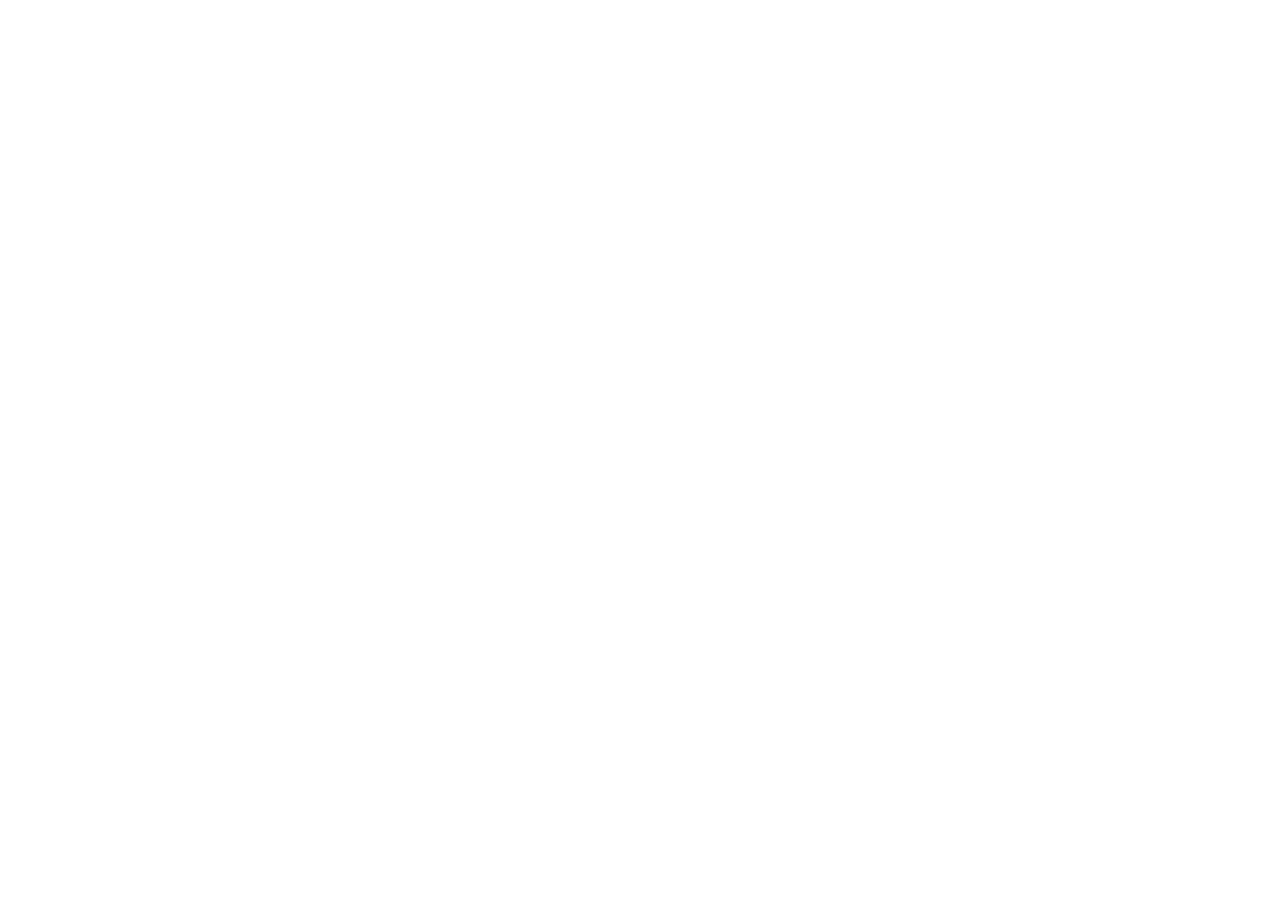
==== index.html @ 3a425319 "add code" ====
<!DOCTYPE html>
<html lang="en">
<head>
    <meta charset="UTF-8">
    <meta http-equiv="X-UA-Compatible" content="IE=edge">
    <meta name="viewport" content="width=device-width, initial-scale=1.0">
    <title>Assignment 2</title>
    <!-- --------
        Css link   
    --------------->
    <link rel="stylesheet" href="styles.css">
</head>
<body>
    
</body>
</html>
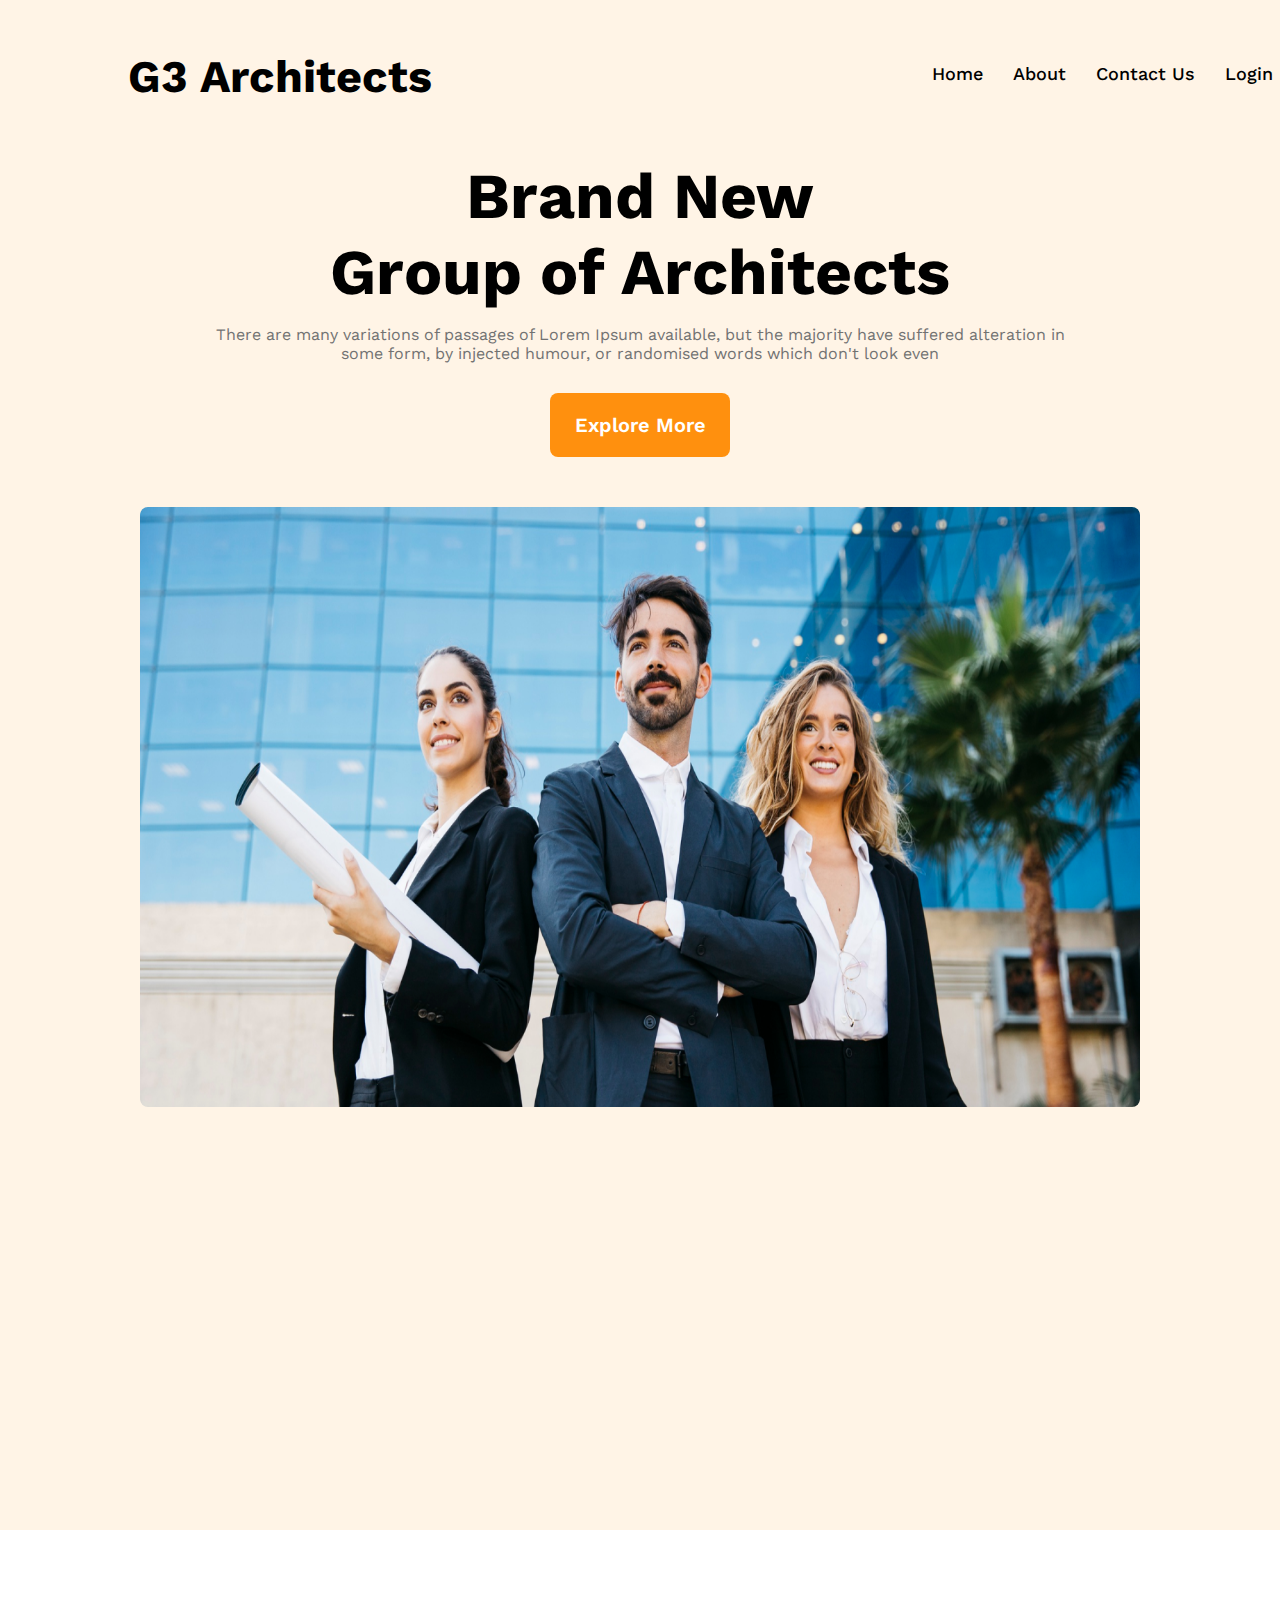
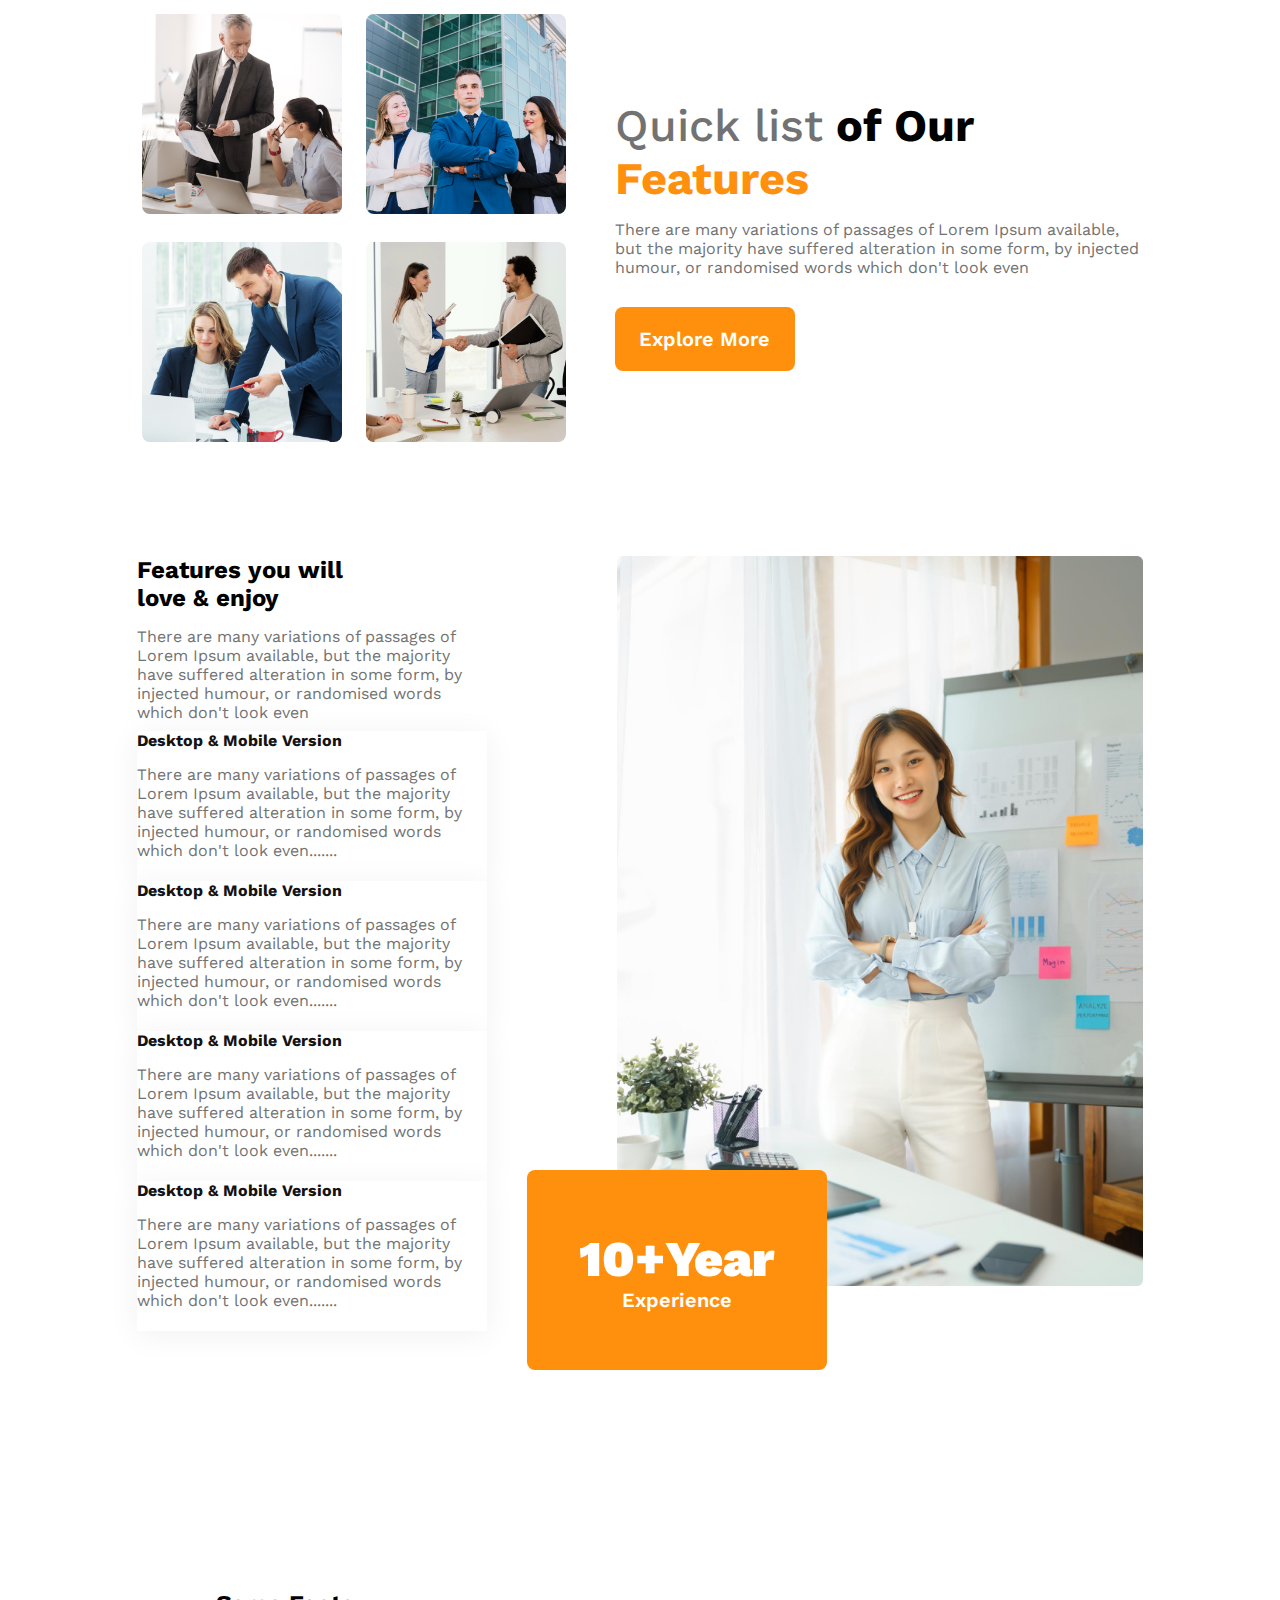
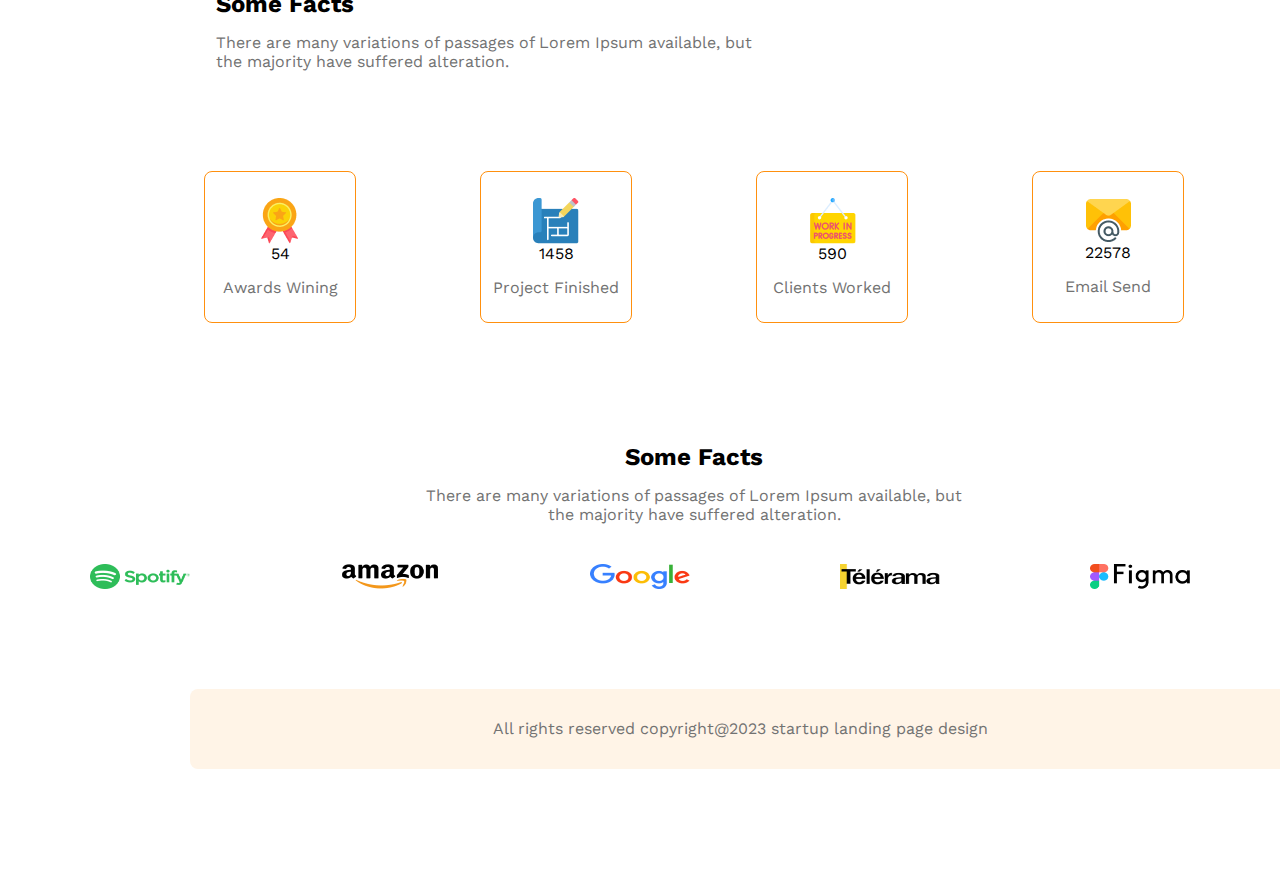
==== commit 9c6a9de8: "add final code" ====
--- a/index.html
+++ b/index.html
@@ -9,8 +9,142 @@
         Css link   
     --------------->
     <link rel="stylesheet" href="styles.css">
+    <!-- ---------
+       Font link   
+    --------------->
+    <link rel="preconnect" href="https://fonts.googleapis.com">
+<link rel="preconnect" href="https://fonts.gstatic.com" crossorigin>
+<link href="https://fonts.googleapis.com/css2?family=Open+Sans&family=Poppins:wght@400;500&family=Roboto:wght@500&family=Work+Sans&display=swap" rel="stylesheet">
 </head>
 <body>
-    
+    <header class="head">
+      <nav class="navbar">
+        <h3 class="header-name">G3 Architects</h3>
+        <ul class="list">
+            <li>Home</li>
+            <li>About</li>
+            <li>Contact Us</li>
+            <li>Login</li>
+        </ul>
+          </nav>
+          <div class="banner">
+            <h2 class="banner-tittle">
+                Brand New <br>
+               Group of Architects</h2>
+               <p class="description">
+                There are many variations of passages of Lorem Ipsum available, but the majority have suffered alteration in <br> some form, by injected humour, or randomised words which don't look even
+               </p>
+             <button class="btn-primary">Explore More</button>
+            <div class="banner-img">   <img  src="images/banner.png" alt=""></div>
+          </div>
+    </header>
+    <main>
+        <section class="features">
+            <div class="feature">
+               <div > <img src="images/team1.png" alt=""></div>
+                <div><img src="images/team2.png" alt=""></div>
+                <div> <img src="images/team3.png" alt=""></div>
+               <div>   <img src="images/team4.png" alt=""></div>
+            </div>
+            <div class="features-description">
+                <h3 class="feature-title"><span class="first">Quick list</span> of Our <br><span>Features</span></h3>
+                <p class="description">
+                    There are many variations of passages of Lorem Ipsum available,<br>but the majority have suffered alteration in some form, by injected<br>humour, or randomised words which don't look even
+                   </p>
+                   <button class="btn-primary">Explore More</button>
+            </div>
+        </section>
+        <!-- --------------
+            Second section  
+    --------------------------->
+    <section class="second-section">
+        <div class="features-details">
+            <div class="feature-infobox"> 
+                 <h2>Features you will <br> love & enjoy</h2>
+                 <p class="description">There are many variations of passages of Lorem Ipsum available, but the majority have suffered alteration in some form, by injected humour, or randomised words which don't look even</p>
+            
+            </div>
+            <div class="feature-info">
+                <h4>Desktop & Mobile Version</h4>
+                <p class="description">There are many variations of passages of Lorem Ipsum available, but the majority have suffered alteration in some form, by injected humour, or randomised words which don't look even.......</p>
+            </div>   
+        
+            <div class="feature-info">
+                <h4>Desktop & Mobile Version</h4>
+                <p class="description">There are many variations of passages of Lorem Ipsum available, but the majority have suffered alteration in some form, by injected humour, or randomised words which don't look even.......</p>
+            </div>   
+        
+            <div class="feature-info">
+                <h4>Desktop & Mobile Version</h4>
+                <p class="description">There are many variations of passages of Lorem Ipsum available, but the majority have suffered alteration in some form, by injected humour, or randomised words which don't look even.......</p>
+            </div>   
+        
+            <div class="feature-info">
+                <h4>Desktop & Mobile Version</h4>
+                <p class="description">There are many variations of passages of Lorem Ipsum available, but the majority have suffered alteration in some form, by injected humour, or randomised words which don't look even.......</p>
+            </div>   
+        
+        </div>
+        <div class="second-section-img">
+            <img src="images/architect.png" alt="">
+            <div class="button">
+                <button class="btn-primary"><h2><strong>10+Year</strong></h2>
+                    Experience</button>
+            </div>
+        </div>
+      
+    </section>
+    <!-- ------------------------------
+        third-section                 
+    ------------------------------------>
+    <section class="third-section">
+          <div class="facts">  <h2>Some Facts</h2>
+            <p class="description">There are many variations of passages of Lorem Ipsum available, but <br>the majority have suffered alteration.</p></div>
+            <div class="notifications-boxes">
+                <div class="notification-box">
+                    <img src="images/icons/ribon.png" alt="" class="icon">
+                    <p class="count">54</p>
+                    <p class="description">Awards Wining</p>
+                </div>
+                <div class="notification-box">
+                    <img src="images/icons/projects.png" alt="" class="icon">
+                    <p class="count">1458</p>
+                    <p class="description">Project Finished</p>
+                </div>
+                <div class="notification-box">
+                    <img src="images/icons/customers.png" alt="" class="icon">
+                    <p class="count">590</p>
+                    <p class="description">Clients Worked</p>
+                </div>
+                <div class="notification-box">
+                    <img src="images/icons/email.png" alt="" class="icon">
+                    <p class="count">22578</p>
+                    <p class="description">Email Send</p>
+                </div>
+               
+            </div>
+    </section>
+    <!-- ------------
+     Fourth section-sponsors    
+    ----------------- -->
+    <section class="fourth-section-sponsors">
+        <div class="facts">  <h2>Some Facts</h2>
+            <p class="description">There are many variations of passages of Lorem Ipsum available, but <br>the majority have suffered alteration.</p></div>
+            <div class="sponsors-section">
+                  <img src="images/sponsors/spotify.png" alt="" class="sponsors-icons">
+                  <img src="images/sponsors/amazon.png" alt="" class="sponsors-icons">
+                  <img src="images/sponsors/google.png" alt="" class="sponsors-icons">
+                  <img src="images/sponsors/telerama.png" alt="" class="sponsors-icons">
+                  <img src="images/sponsors/figma.png" alt="" class="sponsors-icons">
+            </div>
+    </section>
+   
+    </main>
+      <!-- ---------------
+        Footer section         
+    --------------------------->
+    <footer class="footer">
+        <p class="description">All rights reserved copyright@2023 startup landing page design</p>
+    </footer>
 </body>
 </html>--- a/styles.css
+++ b/styles.css
@@ -0,0 +1,231 @@
+
+*{
+    margin:0;
+    padding: 0;
+    /* box-sizing: border-box; */
+    font-family: 'Work Sans', sans-serif;
+}
+/*------------
+   Common Style
+----------------  */
+:root{
+    --primary-color: #727272;    
+    --secondary-color: #FF900E;
+    --third-color: #131313;
+
+}
+.btn-primary{
+    background-color:var(--secondary-color);
+    width: 180px;
+    height: 64px;
+    color:white;
+    font-weight: 600;
+    font-size: 20px;
+    border-radius: 8px;
+    margin-top: 30px;
+    border-style: none;
+}
+.description{
+    font-size: 16px;
+    color:var(--primary-color);
+    margin-top: 15px;
+}
+/*-----------------
+    Header style    
+--------------------*/
+.head{
+    
+    /* height: 1322px;
+    width: 1920px;   */
+    /* width: 100%;  */
+    height:170vh;
+    border-radius: 0px;
+    background: rgba(255, 144, 14, 0.1); 
+    margin-bottom: 84px;
+}
+.navbar{
+    display: flex;
+    /* gap: 673px; */
+    gap: 500px;
+}
+.header-name{
+    font-weight: 700;
+    font-size: 45px;
+    margin-left: 128px;
+    margin-top: 50px;
+}
+.list{
+    display: flex;
+    list-style: none;
+    gap: 30px;
+    /* margin-right:228px; */
+}
+.list li{
+    font-weight: 500;
+    font-size: 18px;
+    margin-top: 63px;
+}
+.banner{
+    margin-top:55px;
+    text-align: center;
+}
+.banner-tittle{
+    font-size: 64px;
+    font-weight:700;
+    
+}
+.banner-img img{
+    height: 600px;
+    width: 1000px;
+    border-radius: 8px;
+    margin-top: 50px;
+    /* margin: auto; */
+}
+/* -------------------------
+    features section style  
+---------------------------- */
+.features{
+    display: flex;
+    gap: 73px;
+    justify-content: center;
+}
+.feature{
+    width:400px;
+    height:200px;
+    display: grid;
+    grid-template-columns: repeat(2,1fr);
+    column-gap: 24px;
+    row-gap: 24px;
+
+}
+.feature img{
+    height:200px;
+    width:200px;
+    border-radius: 8px;
+}
+.features-description{
+   margin-top: 85px;
+   margin-bottom:85px;
+}
+
+.feature-title{
+    font-weight: 700;
+    font-size: 45px;
+    color: black;
+}
+.first{
+    font-weight: 500;
+    font-size: 45px;
+    color:var(--primary-color);
+}
+span{
+    color: #FF900E;
+}
+/* ---------------------------------
+   Second features section style 
+----------------------------------- */
+.second-section{
+    margin-top: 100px;
+    display: flex;
+    justify-content:center ;
+    gap:80px;
+}
+.feature-infobox{
+    height:175px;
+    width: 350px;
+}
+.feature-info{
+    height:150px;
+    width: 350px;
+    background: #FFFFFF;
+    box-shadow: 0px 4px 30px rgba(0, 0, 0, 0.06);
+}
+.feature-info h4{
+    color: var(--third-color);
+}
+.second-section-img img{
+    height:730px;
+    width:410x;
+    margin-left: 50px;
+}
+/* .button{
+    display: flex;
+    justify-content: center;
+    margin: 0;
+
+} */
+.button button{
+    margin: 0;
+    width: 300px;
+    height:200px;
+    position: relative;
+    bottom:120px;
+    right:40px;
+}
+.button .btn-primary>h2{
+    font-weight:1000;
+    font-size:50px;
+}
+/* ------------------------------
+Third section notifications styles 
+------------------------------------*/
+.third-section {
+    margin-top: 100px;
+}
+.notifications-boxes{
+    margin-top: 100px;
+    display: flex;
+    justify-content: center;
+    gap: 124px;
+}
+.third-section,.facts{
+    margin-left: 108px;
+}
+.notification-box{
+    height:150px;
+    width: 150px;
+    border: 1px solid #FF900E;
+    border-radius: 8px;
+    display: flex;
+    flex-direction: column;
+    justify-content: center;
+    align-items: center;
+}
+.notification-box:hover{
+    transform: rotate(-340deg);
+}
+/* ----------------------------------
+Fourth section sponsors style       
+------------------------------------*/
+.fourth-section-sponsors{
+    margin-top: 120px;
+    text-align: center;
+}
+.sponsors-section{
+    display: flex; 
+    justify-content: center;
+    gap: 150px;
+}
+.sponsors-section .sponsors-icons{
+    width: 100px;
+    height:25px;
+    margin-top: 40px;
+    
+}
+
+/*-----------------------
+        Footer style      
+ --------------------------- */
+ .footer{
+    margin-top: 100px;
+    margin-bottom:100px;
+    width: 1100px;
+    height:50px;
+    background: #FFF4E7;
+    border-radius: 8px;
+    justify-content: center;
+    margin-left: 190px;
+    margin-right: 190px;
+    text-align: center;
+    padding: 15px 0;
+ }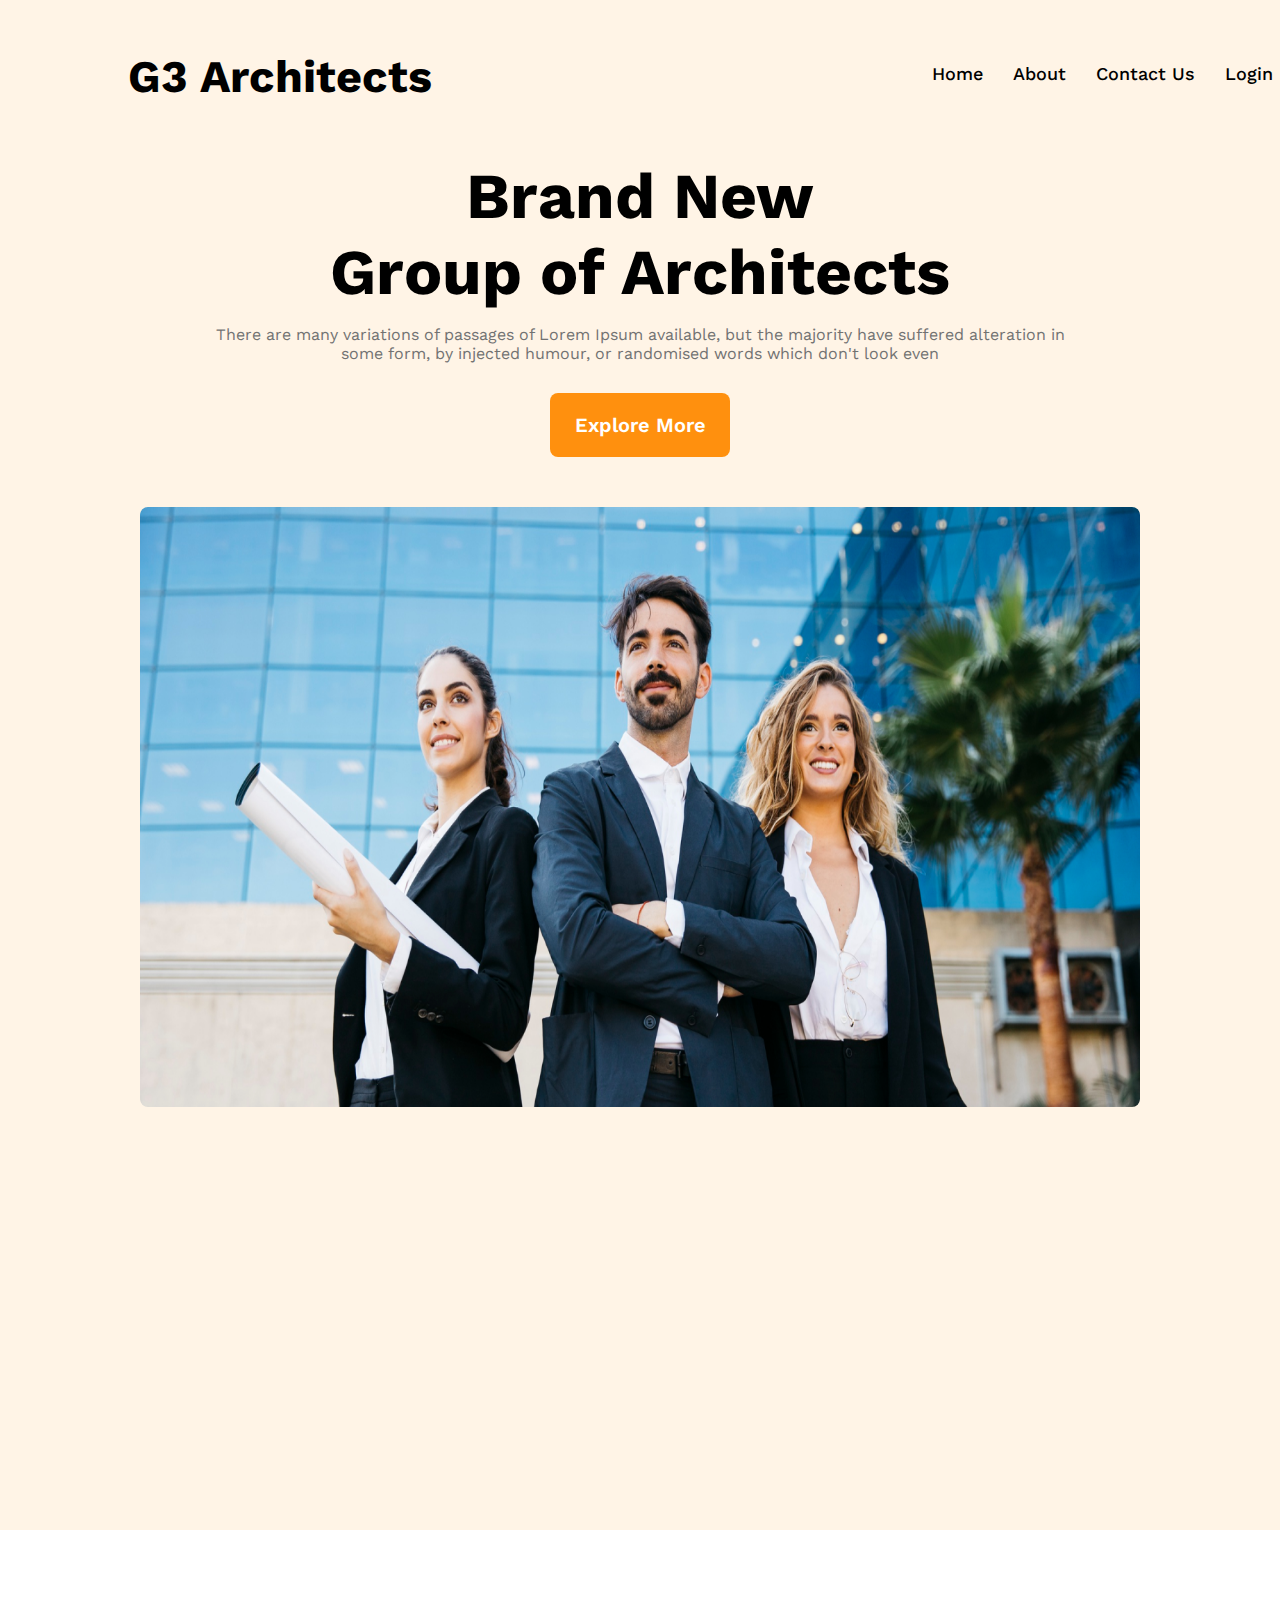
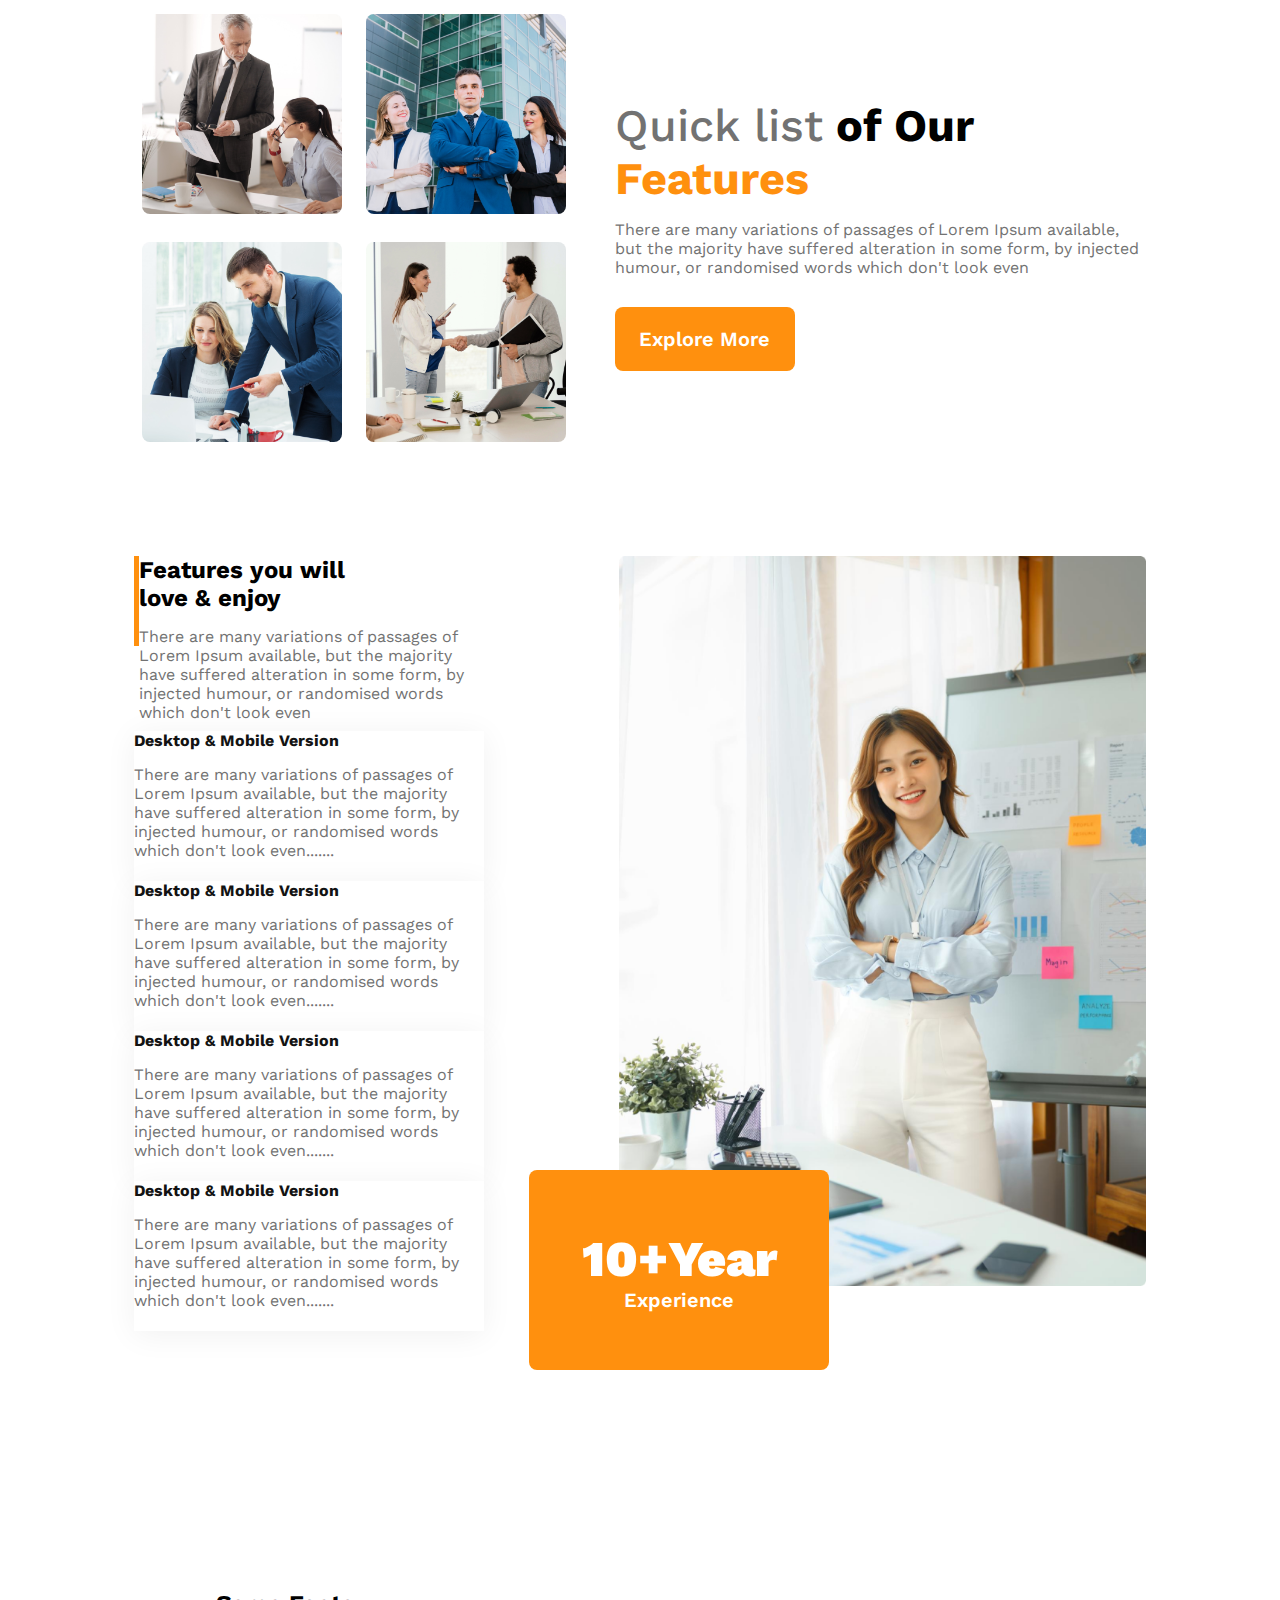
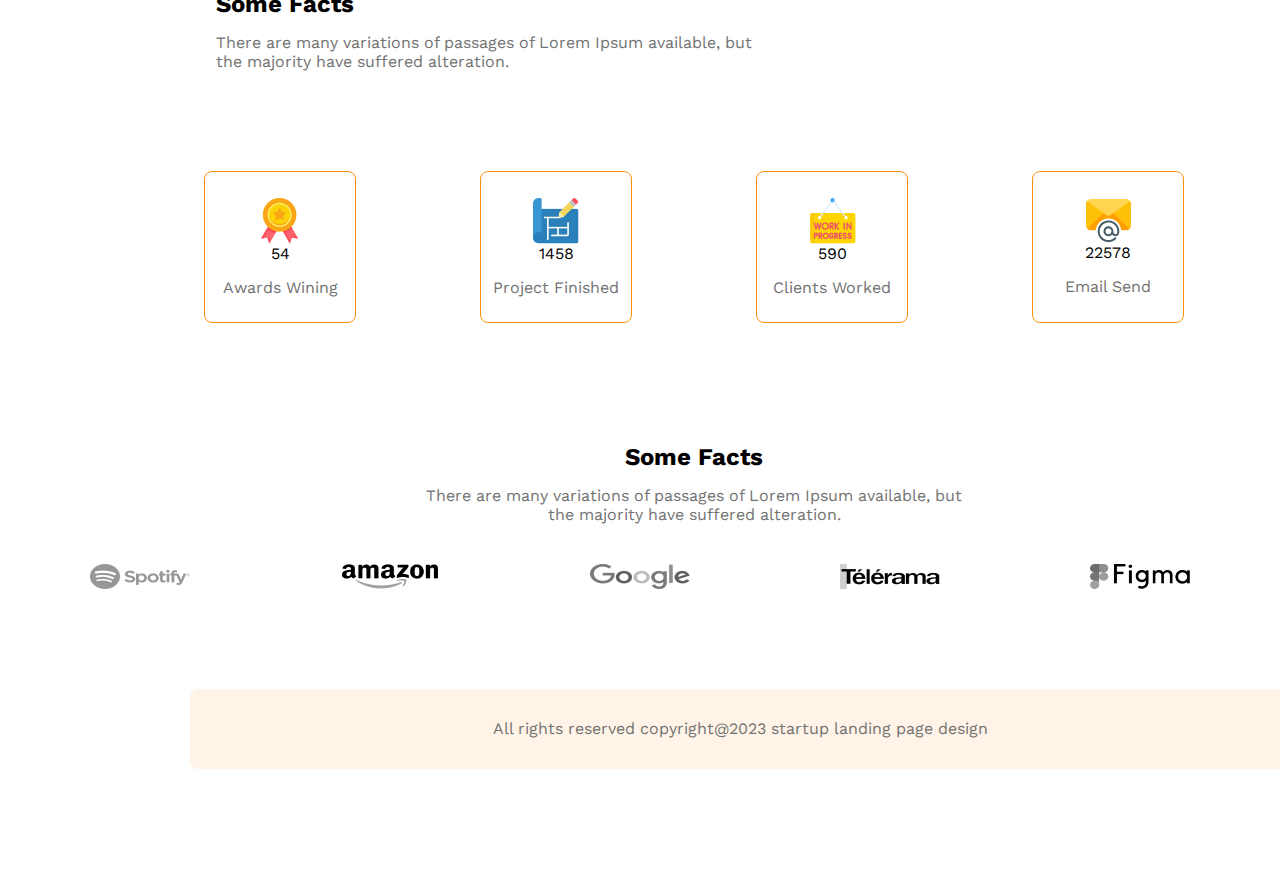
==== commit 80a11a1a: "add" ====
--- a/index.html
+++ b/index.html
@@ -59,11 +59,17 @@
     --------------------------->
     <section class="second-section">
         <div class="features-details">
+           <div class="tittle-sidebar">
+            <div class="sidebar">
+               
+            </div>
             <div class="feature-infobox"> 
-                 <h2>Features you will <br> love & enjoy</h2>
-                 <p class="description">There are many variations of passages of Lorem Ipsum available, but the majority have suffered alteration in some form, by injected humour, or randomised words which don't look even</p>
-            
-            </div>
+                <h2>Features you will <br> love & enjoy</h2>
+                <p class="description">There are many variations of passages of Lorem Ipsum available, but the majority have suffered alteration in some form, by injected humour, or randomised words which don't look even</p>
+           
+           </div>
+         
+           </div>
             <div class="feature-info">
                 <h4>Desktop & Mobile Version</h4>
                 <p class="description">There are many variations of passages of Lorem Ipsum available, but the majority have suffered alteration in some form, by injected humour, or randomised words which don't look even.......</p>
@@ -106,7 +112,7 @@
                     <p class="count">54</p>
                     <p class="description">Awards Wining</p>
                 </div>
-                <div class="notification-box">
+                 <div class="notification-box">
                     <img src="images/icons/projects.png" alt="" class="icon">
                     <p class="count">1458</p>
                     <p class="description">Project Finished</p>
@@ -120,7 +126,7 @@
                     <img src="images/icons/email.png" alt="" class="icon">
                     <p class="count">22578</p>
                     <p class="description">Email Send</p>
-                </div>
+                </div> 
                
             </div>
     </section>
--- a/styles.css
+++ b/styles.css
@@ -129,6 +129,13 @@
     display: flex;
     justify-content:center ;
     gap:80px;
+}
+.tittle-sidebar{
+    display: flex;
+}
+.sidebar{
+    border-left:5px solid var(--secondary-color);
+    height: 90px;
 }
 .feature-infobox{
     height:175px;
@@ -190,10 +197,19 @@
     flex-direction: column;
     justify-content: center;
     align-items: center;
+    position: relative;
+    
 }
 .notification-box:hover{
-    transform: rotate(-340deg);
-}
+    transform: rotate(-180deg);
+    width: 300px;
+    transition: width 1s,height 1s, transform 1s ease-out;
+    color: red;
+    background: #2196f3;
+    box-shadow: 0 0 10px #2196f3, 0 0 40px #2196f3, 0 0 80px #2196f3;
+    border-style: none;
+   
+    }
 /* ----------------------------------
 Fourth section sponsors style       
 ------------------------------------*/
@@ -210,6 +226,7 @@
     width: 100px;
     height:25px;
     margin-top: 40px;
+    filter:grayscale(1);
     
 }
 
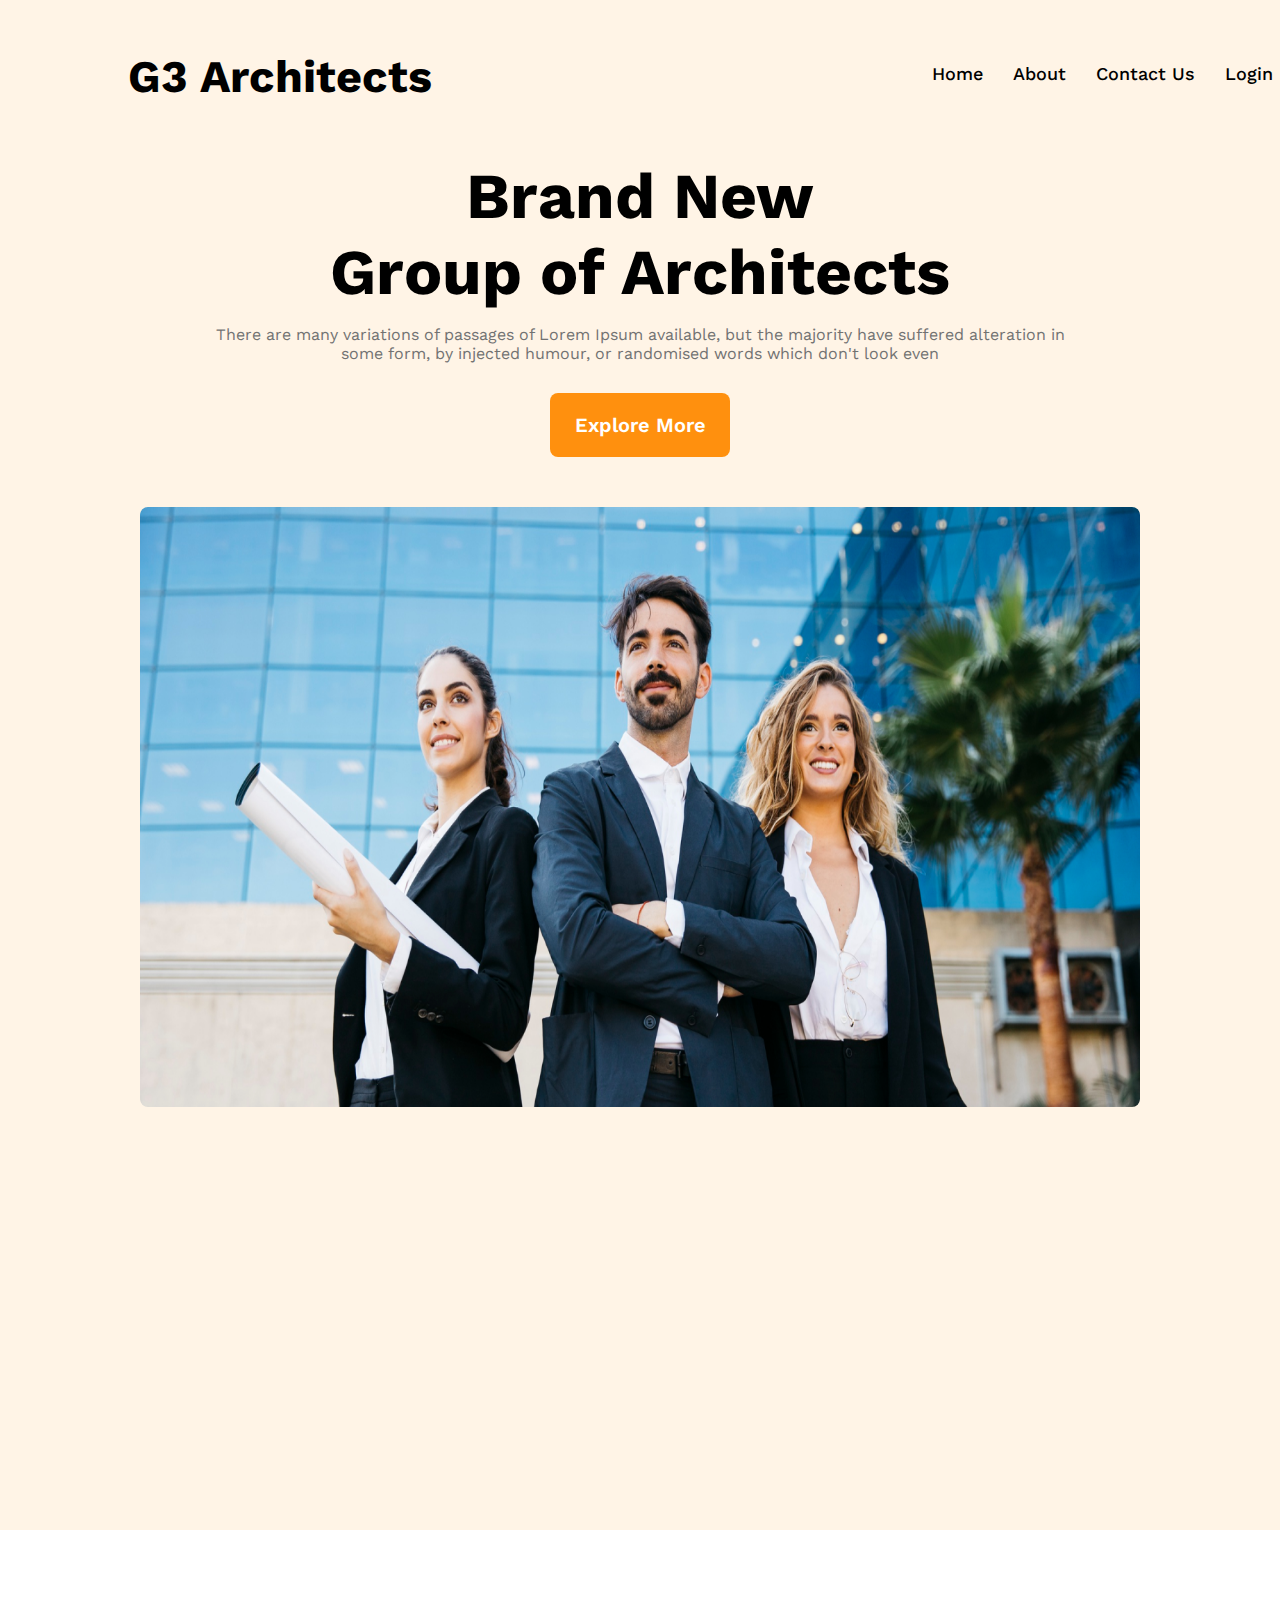
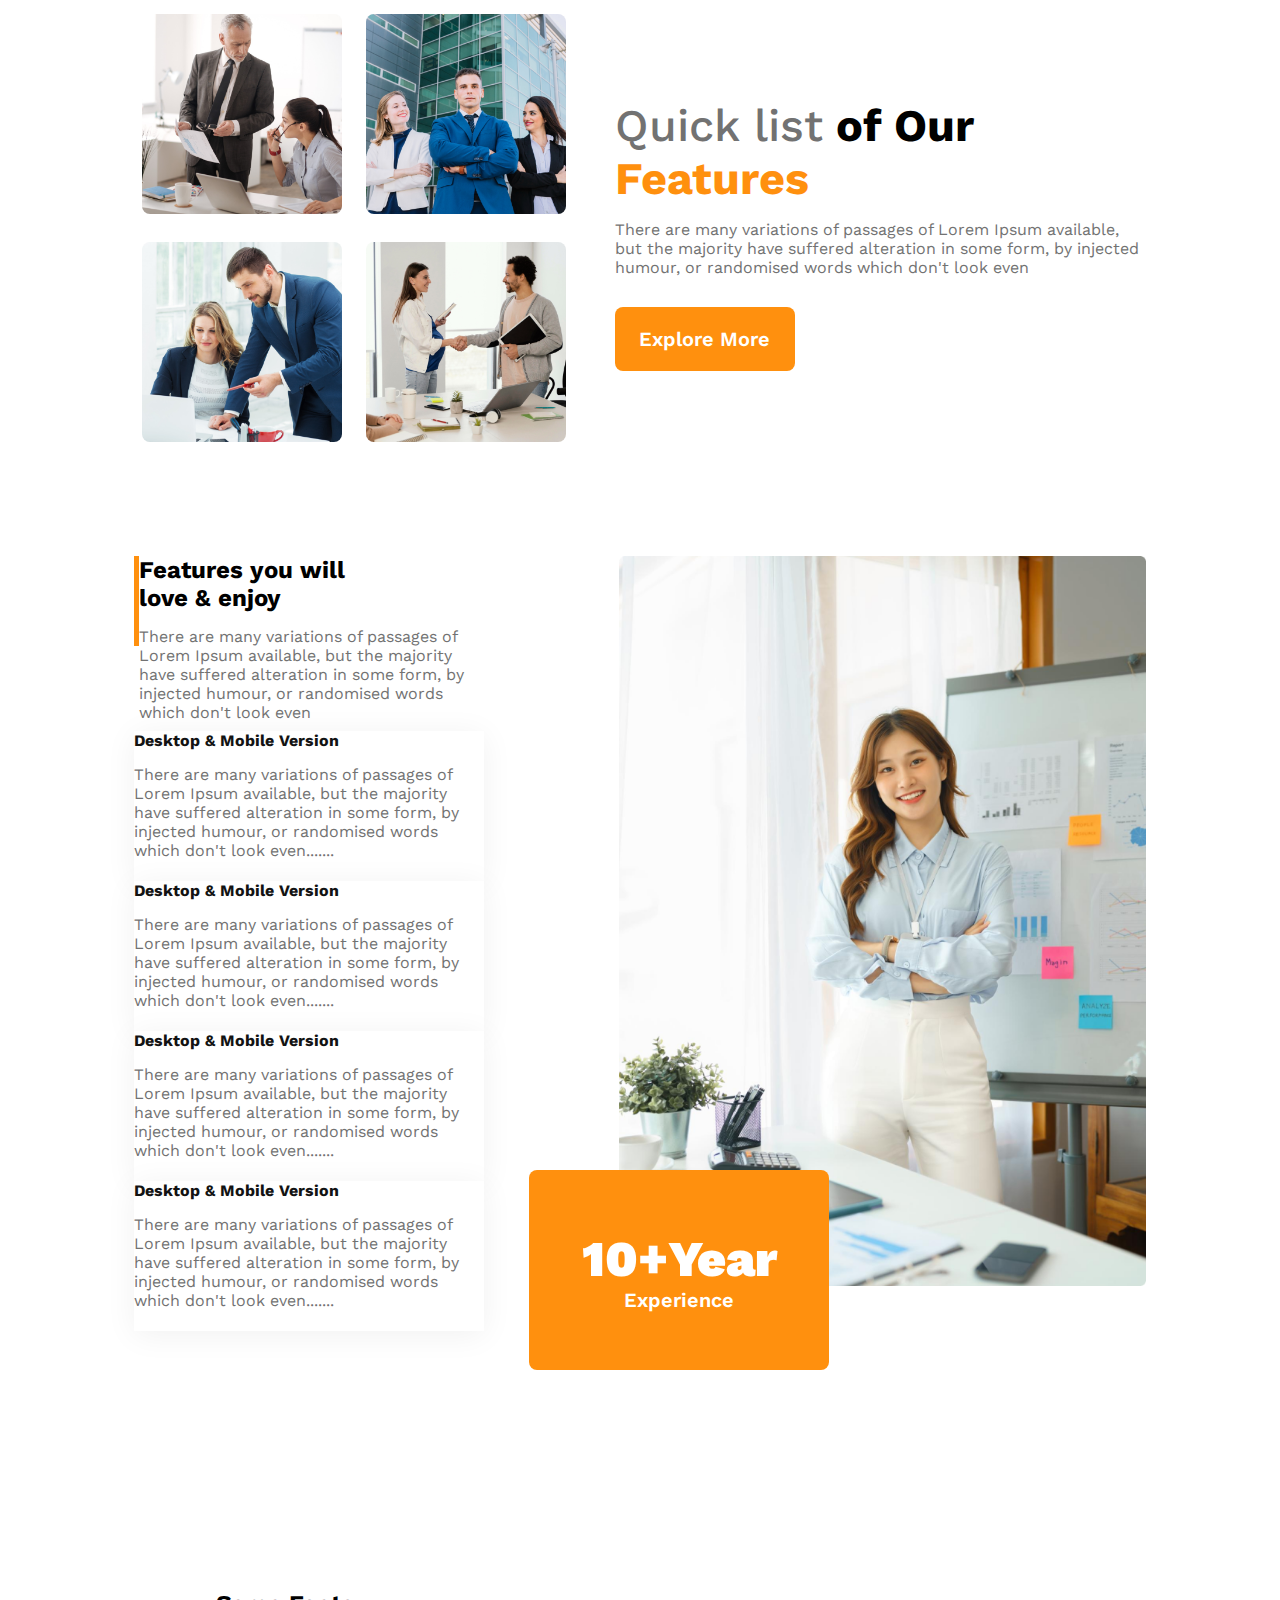
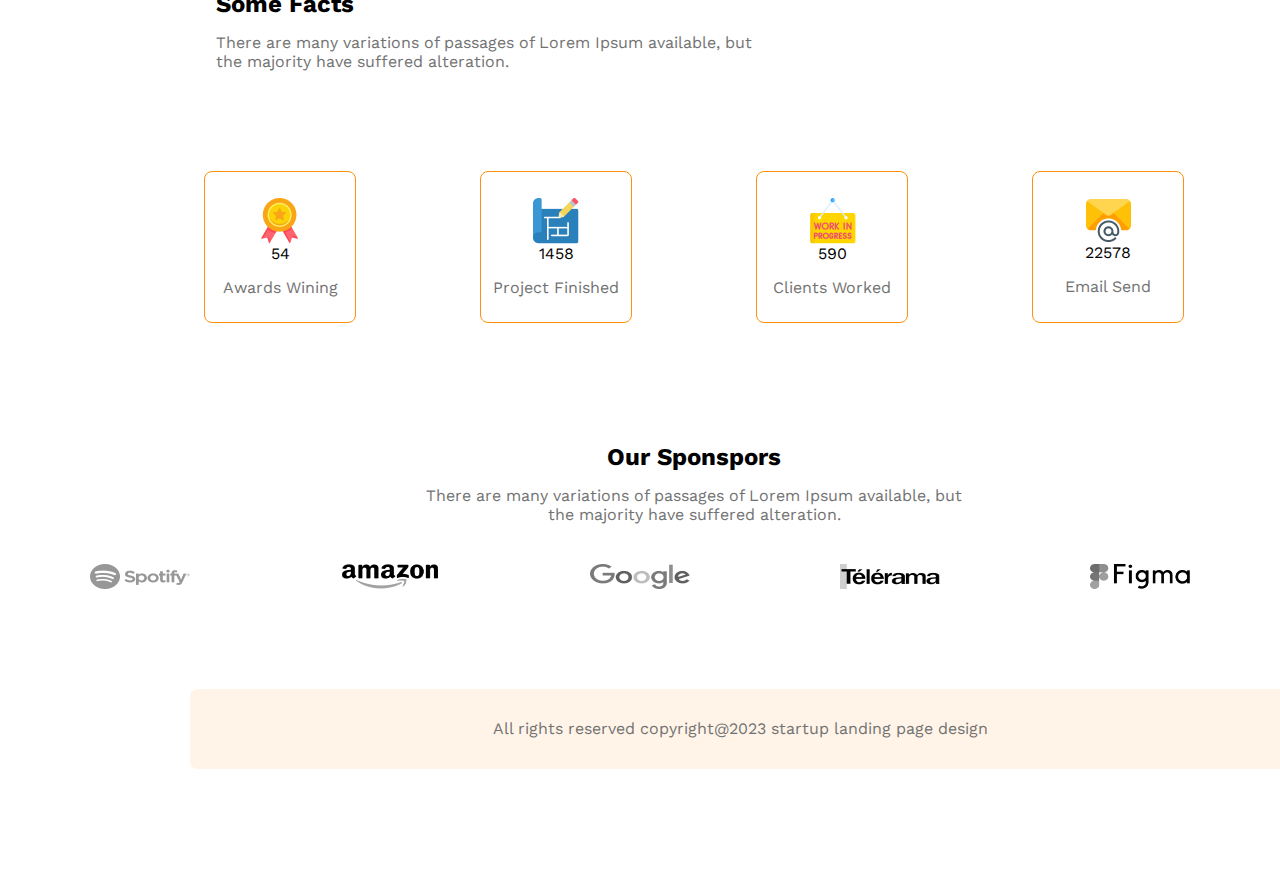
==== commit bfc3798c: "add my code" ====
--- a/index.html
+++ b/index.html
@@ -39,6 +39,7 @@
           </div>
     </header>
     <main>
+        <!-- Features section -->
         <section class="features">
             <div class="feature">
                <div > <img src="images/team1.png" alt=""></div>
@@ -101,7 +102,7 @@
       
     </section>
     <!-- ------------------------------
-        third-section                 
+        third-section    notifications             
     ------------------------------------>
     <section class="third-section">
           <div class="facts">  <h2>Some Facts</h2>
@@ -134,7 +135,7 @@
      Fourth section-sponsors    
     ----------------- -->
     <section class="fourth-section-sponsors">
-        <div class="facts">  <h2>Some Facts</h2>
+        <div class="facts">  <h2>Our Sponspors</h2>
             <p class="description">There are many variations of passages of Lorem Ipsum available, but <br>the majority have suffered alteration.</p></div>
             <div class="sponsors-section">
                   <img src="images/sponsors/spotify.png" alt="" class="sponsors-icons">
--- a/styles.css
+++ b/styles.css
@@ -122,7 +122,7 @@
     color: #FF900E;
 }
 /* ---------------------------------
-   Second features section style 
+   Second features details section style 
 ----------------------------------- */
 .second-section{
     margin-top: 100px;
@@ -155,12 +155,7 @@
     width:410x;
     margin-left: 50px;
 }
-/* .button{
-    display: flex;
-    justify-content: center;
-    margin: 0;
-
-} */
+
 .button button{
     margin: 0;
     width: 300px;
@@ -245,4 +240,141 @@
     margin-right: 190px;
     text-align: center;
     padding: 15px 0;
+ }
+ /* ------------------------------------------------
+     Media query for small devices   max-width:688px
+ ----------------------------------------------------- */
+ @media only screen and (max-width:688px) {
+    .head{
+        width: 100%;
+        height: 100%;
+        margin-bottom:30px;
+    }
+    .navbar,.list{
+        flex-direction: column;
+        gap: 0;
+        justify-content: center;
+        align-items: center;
+    }
+    .header-name{
+        font-size: 30px;
+        margin:10px 0;
+    }
+    .list li{
+        border-radius:5px;
+        box-shadow: 0px 4px 30px rgba(0, 0, 0, 0.06);
+        padding: 10px;
+    }
+    .banner-tittle{
+        font-size:30px;
+    }
+    .description{
+        font-size:6px;
+    }
+    .banner-img img{
+        width: 80%;
+        height:80%;
+        margin-top:10px;
+    }
+
+  /* Feature section  */
+  .features{
+    flex-direction: column;
+    gap: 0;
+    justify-content: center;
+    align-items: center;
+    margin: auto;
+  }
+  .feature{
+    width:100%;
+    height: 100%;
+    grid-template-columns: repeat(1,1fr);
+    gap: 20px;
+    justify-content: center;
+    align-items: center;
+  }
+  .feature img{
+    width:80%;
+    height: 80%;
+    margin: 0;
+    padding: 0 40px; 
+    margin-bottom: 30px;
+  }
+  .features-description{
+    margin-top: 0;
+  }  
+  .feature-title{
+    font-size: 1.5em;
+  }
+  /* second section   feature details */
+  .second-section,.notifications-boxes{
+    margin: 0;
+    flex-direction: column;
+    gap: 30px;
+    padding-left: 30px;
+    
+  }
+  .feature-infobox,.feature-info{
+    height: 100%;
+    width: 90%;
+    padding: 15px;
+    
+  }
+  .feature-infobox>h2{
+    font-size: 20px;
+  }
+  .second-section-img img{
+    margin: 0;
+    width:100%;
+    height: 100%;
+  }
+  .button button{
+    margin: 0;
+    width: 200px;
+    height:100px;
+    position: relative;
+    bottom:50px;
+    left:80px;
+}
+  /* Third section notifications  */
+  .third-section{
+    margin-top: 20px;
+  }
+   .facts{
+     margin-left: 0;
+  } 
+  .notifications-boxes{
+    margin-top: 30px;
+  }
+  .notification-box:hover{
+    transform: rotate(-180deg);
+    width: 50%;
+    transition:width 1s,height 1s,transform 1s ease-out;
+    color: red;
+    background: #2196f3;
+    box-shadow: 0 0 10px #2196f3, 0 0 40px #2196f3, 0 0 80px #2196f3;
+    border-style: none;
+   
+    }
+    /*<!-- ------------
+    Fourth section-sponsors    
+   ----------------- -->*/
+   .fourth-section-sponsors{
+    margin-top: 40px;
+   
+   }
+   .sponsors-section{
+    flex-direction:column;
+    gap: 0;
+    justify-content: center;
+    align-items: center;
+   }
+    /* footer section  */
+    .footer{
+        margin:50px 0px 80px 50px ;
+        height: 100%;
+        padding: 15px;
+        width: 70%;
+    }
+    
  }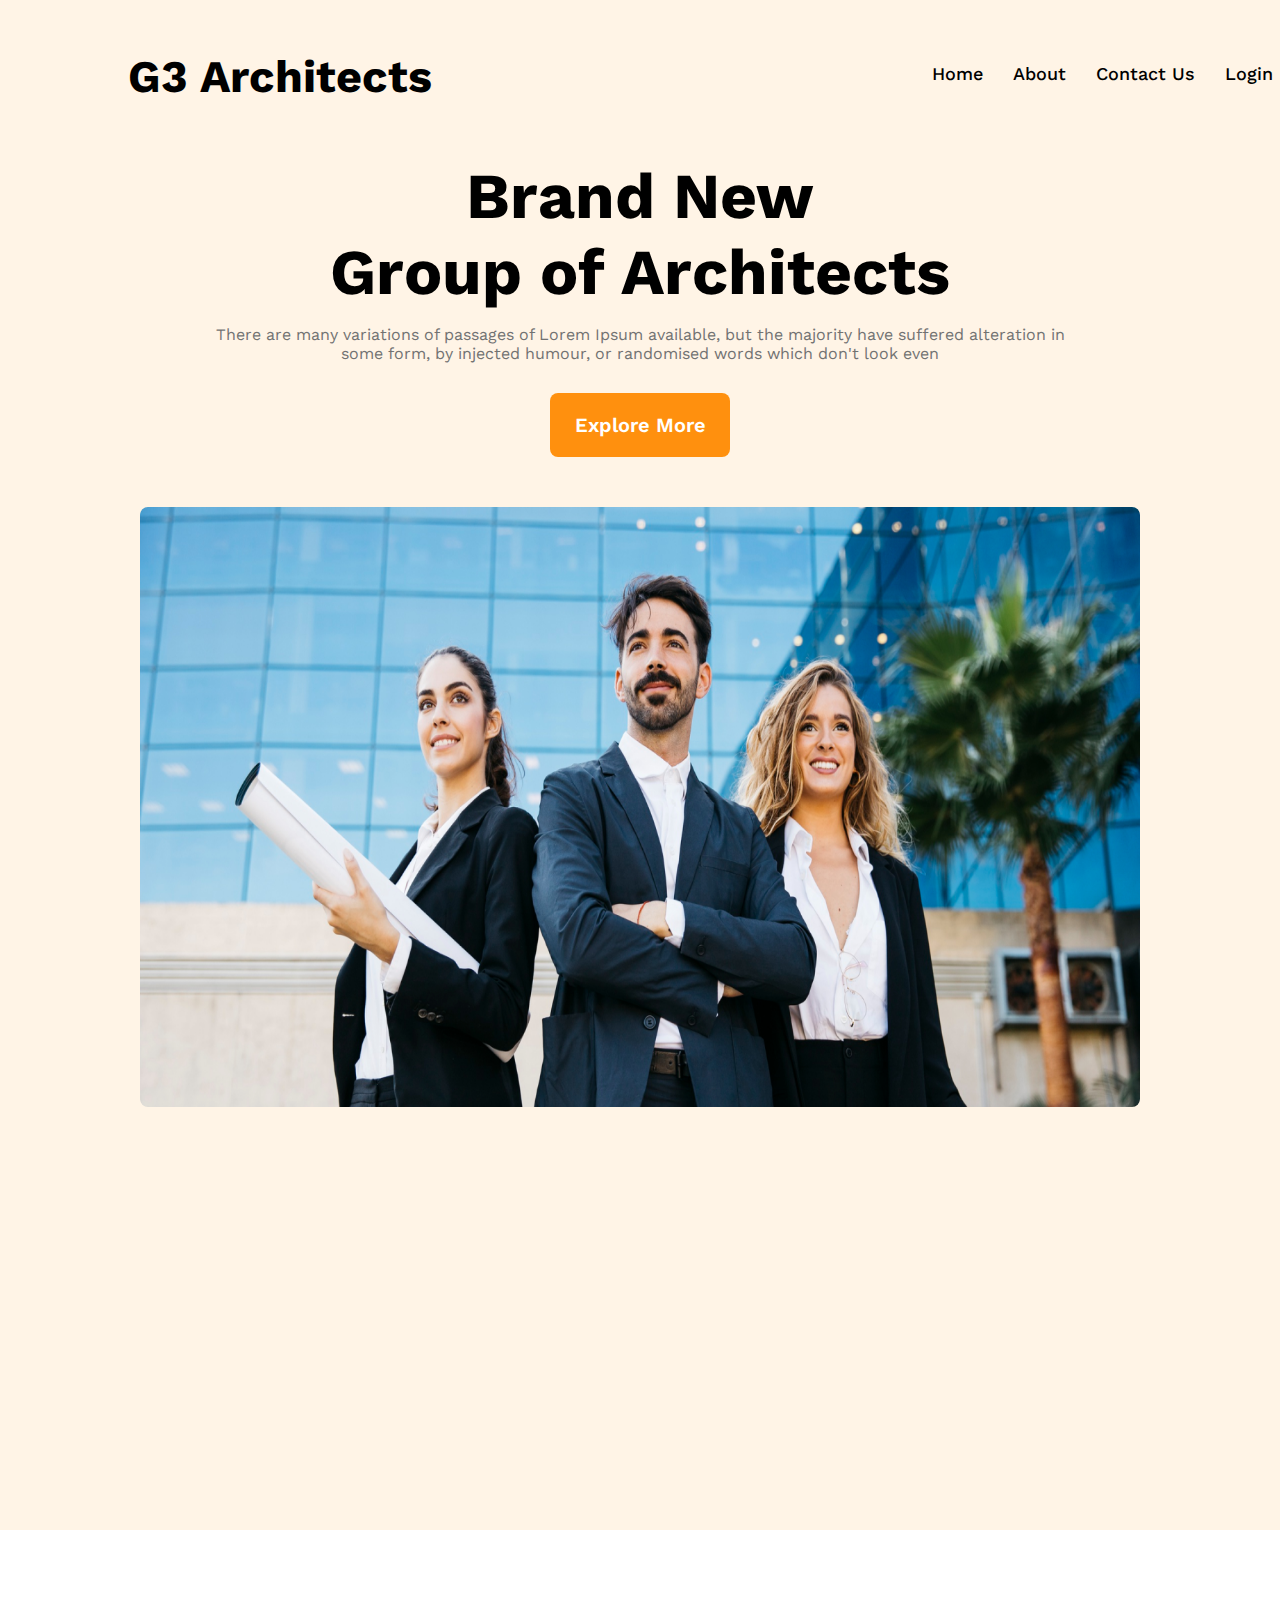
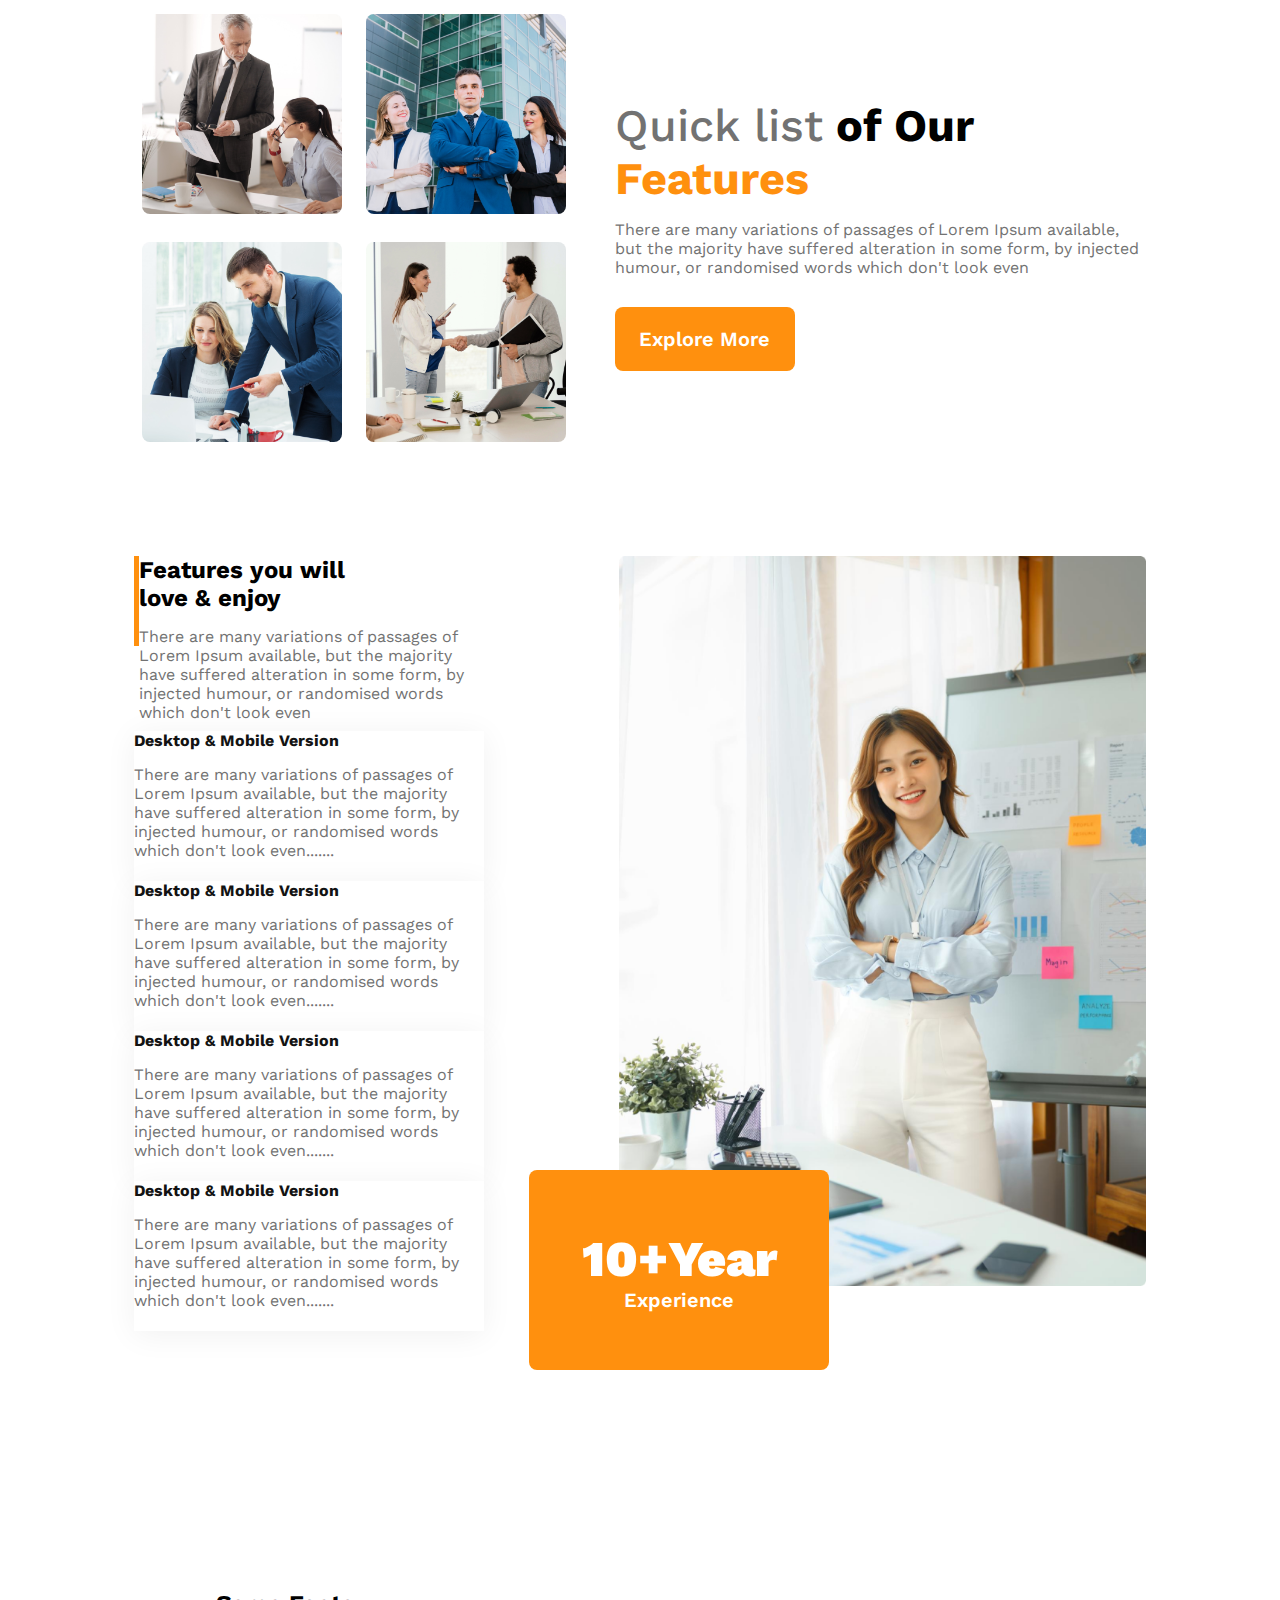
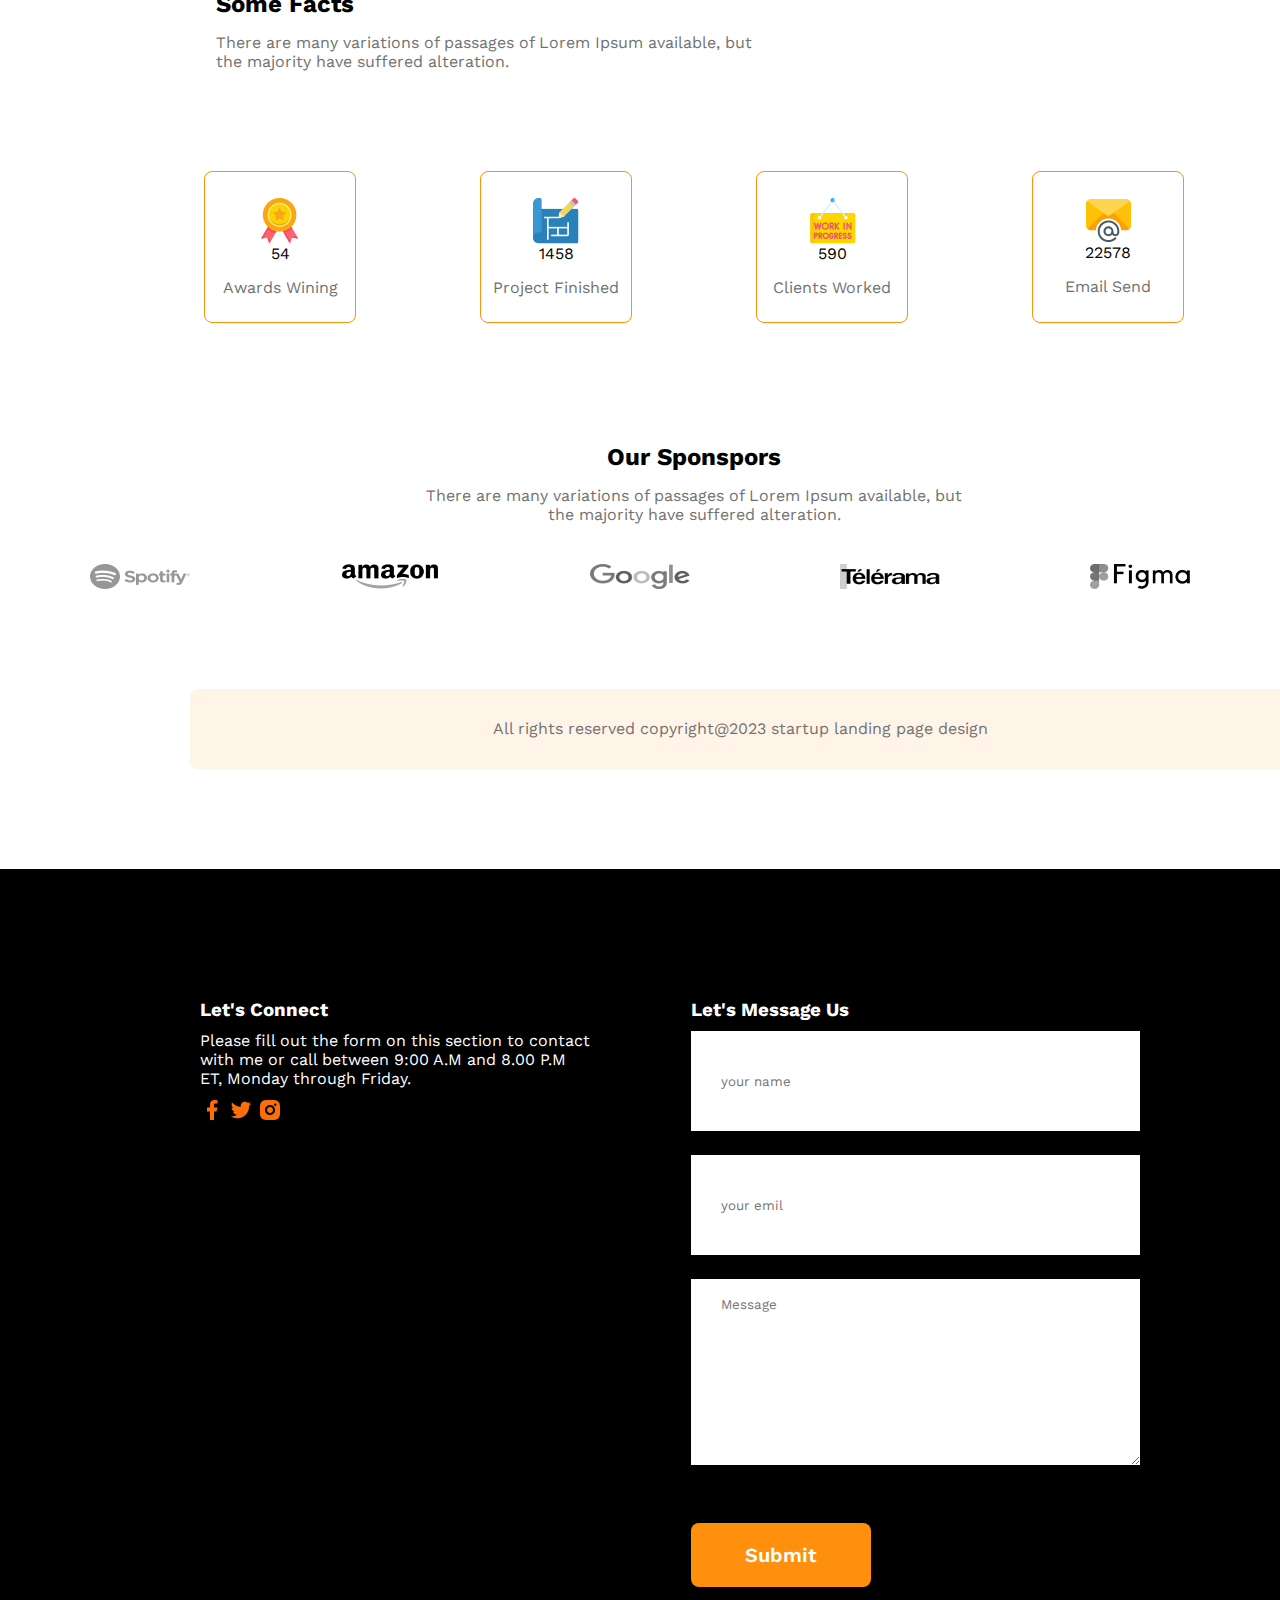
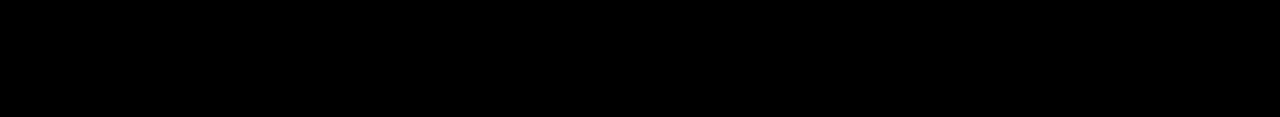
==== commit b1cb1f2a: "submit" ====
--- a/index.html
+++ b/index.html
@@ -153,5 +153,31 @@
     <footer class="footer">
         <p class="description">All rights reserved copyright@2023 startup landing page design</p>
     </footer>
+    <!-- contact form section -->
+    <section class="contact">
+        <div class="contact-description">
+            <h3 class="section-title">Let's Connect</h3>
+            <p class="section-description">Please fill out the form on this section to contact with me or call between 9:00 A.M and 8.00 P.M ET, Monday through Friday.</p>
+            <a href="">
+              <img src="images/icons/facebook.png" alt="">
+            </a>
+            <a href="">
+              <img src="images/icons/twitter.png" alt="">
+            </a>
+            <a href="">
+              <img src="images/icons/insta.png" alt="">
+            </a>
+        </div>
+        <div class="contact-form">
+          <h3 class="section-title">Let's Message Us</h3>
+          <form action="">
+              <input type="text" name="" id="" placeholder="your name">
+              <input type="email" name="" id="" placeholder="your emil">
+              <textarea name="" id="" cols="30" rows="10" placeholder="Message"></textarea>
+              <input class="btn-primary" type="submit" value="Submit">
+          </form>
+        </div>
+
+      </section>
 </body>
 </html>--- a/styles.css
+++ b/styles.css
@@ -241,10 +241,38 @@
     text-align: center;
     padding: 15px 0;
  }
+ .contact{
+    display: flex;
+    gap: 100px;
+    background: black;
+    padding: 130px 200px;
+}
+.contact .section-title,.section-description{
+    text-align: left;
+    color: white;
+    margin-bottom: 10px;
+}
+
+.contact input[type="text"], input[type="email"], textarea{
+    margin-bottom: 24px;
+    border: 0;
+    width: 100%;
+    padding: 18px 30px;
+}
+
+input{
+    height: 64px;
+}
+
+.contact a{
+    text-decoration: none;
+}
+
+
  /* ------------------------------------------------
      Media query for small devices   max-width:688px
  ----------------------------------------------------- */
- @media only screen and (max-width:688px) {
+  @media only screen and (max-width:688px) {
     .head{
         width: 100%;
         height: 100%;
@@ -307,7 +335,7 @@
     font-size: 1.5em;
   }
   /* second section   feature details */
-  .second-section,.notifications-boxes{
+  .second-section{
     margin: 0;
     flex-direction: column;
     gap: 30px;
@@ -337,6 +365,11 @@
     left:80px;
 }
   /* Third section notifications  */
+  .notifications-boxes{
+    margin: 0;
+    flex-direction: column;
+    gap: 30px;
+  }
   .third-section{
     margin-top: 20px;
   }
@@ -371,10 +404,29 @@
    }
     /* footer section  */
     .footer{
-        margin:50px 0px 80px 50px ;
-        height: 100%;
-        padding: 15px;
-        width: 70%;
-    }
-    
- }+    margin:50px 0px 80px 50px ;
+    height: 100%;
+    padding-bottom:15px;
+    padding-top:5px;
+    width: 70%;
+
+    }
+    .contact{
+        flex-direction: column;
+        gap: 0;
+        margin:0;
+        padding:10px;
+    }
+    .contact input[type="text"], input[type="email"], textarea
+    {
+        width: 50%;
+        height: 50%;
+       border-radius: 8px;
+    }
+    .contact input[type="submit"]
+    {
+        margin-top: 5px;
+        margin-bottom: 50px;
+    }
+    
+ } 